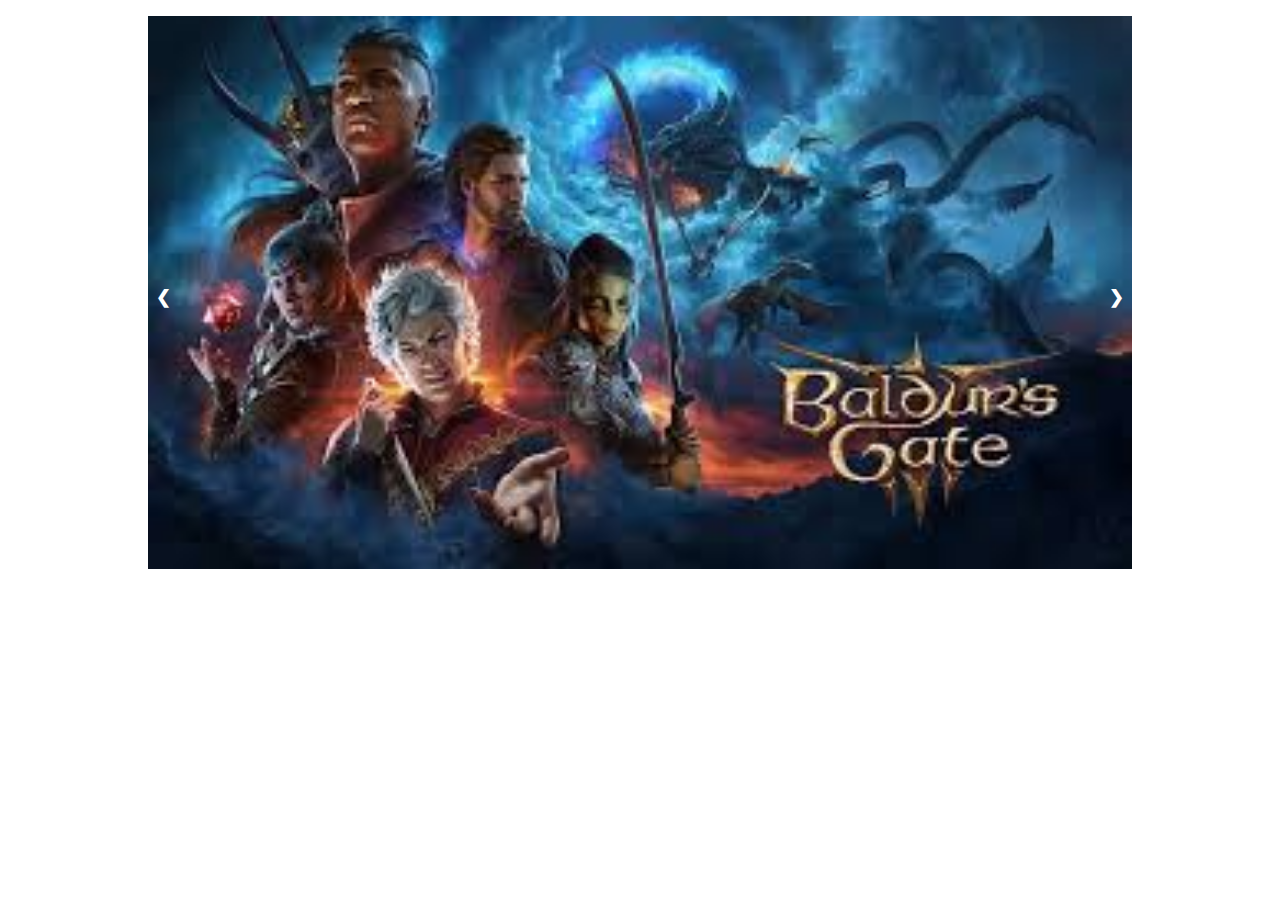
==== HTML/index.html @ 14071a91 "Criação da pagina principal html" ====
<html lang="en">
<head>
    <meta charset="UTF-8">
    <meta name="viewport" content="width=device-width, initial-scale=1.0">
    <title>Carrossel de Imagens</title>
    <link rel="stylesheet" href="../CSS/style.css">
</head>
<body>
    <div class="slideshow-container">
        <div class="mySlides fade">
            <img src="../MEDIA/bg3.jpeg" style="width: 100%;">
        </div>
        <div class="mySlides fade">
            <img src="../MEDIA/download.jpeg" style="width: 100%;">
        </div>
        <div class="mySlides fade">
            <img src="../MEDIA/pathofexile.jpeg" style="width: 100%;">
        </div>

        <a class="prev" onclick="plusSlides(-1)">&#10094;</a>
        <a class="next" onclick="plusSlides(1)">&#10095;</a>
    </div>
    <script src="../JS/script.js"></script>
</body>
</html>
---- CSS/style.css ----
.slideshow-container {
    max-width: 1000px;
    position: relative;
    margin: auto;
}

.mySlides {
    display: none;
    padding: 8px;
    text-align: center;
}

.prev, .next {
    cursor: pointer;
    position: absolute;
    top: 50%;
    width: auto;
    margin-top: -22px;
    padding: 16px;
    color: white;
    font-weight: bold;
    font-size: 18px;
    transition: 0.6s ease;
    border-radius: 0 3px 3px 0;
    user-select: none;
}

.next{
    right: 0;
    border-radius: 3px 0 0 3px;
}

.fade {
    animation-name: fade;
    animation-duration: 1.5s;
}

@keyframes fade {
    from {opacity: 0;}
    to {opacity: 1;}
}
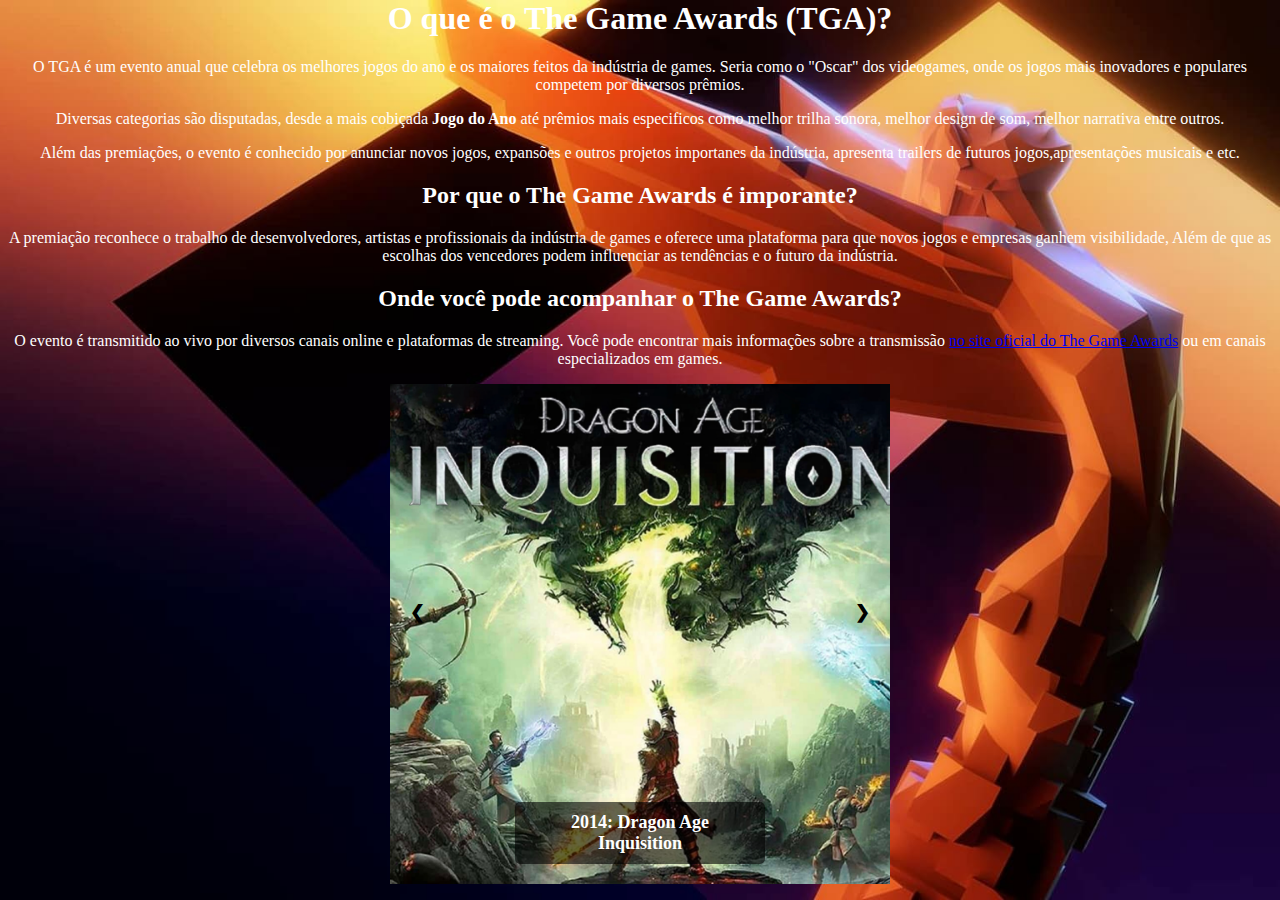
==== commit 2f34ffd2: "Adicionado mais jogos, explicando o que é o TGA, colocando imagem de fundo, titulos nas imagens, mel" ====
--- a/HTML/index.html
+++ b/HTML/index.html
@@ -6,17 +6,70 @@
     <link rel="stylesheet" href="../CSS/style.css">
 </head>
 <body>
+    <div class="text">
+        <h1>O que é o The Game Awards (TGA)?</h1>
+        <p> O TGA é um evento anual que celebra os melhores jogos do ano e os maiores feitos da indústria de games.
+        Seria como o "Oscar" dos videogames, onde os jogos mais inovadores e populares competem por diversos prêmios.
+        </p>
+        <p>
+        Diversas categorias são disputadas, desde a mais cobiçada <b>Jogo do Ano</b> até prêmios mais especificos
+        como melhor trilha sonora, melhor design de som, melhor narrativa entre outros.
+        </p>
+        <p>
+        Além das premiações, o evento é conhecido por anunciar novos jogos, expansões e outros projetos importanes da indústria, apresenta trailers de futuros jogos,apresentações musicais e etc.
+        </p>
+        <h2>Por que o The Game Awards é imporante?</h2>
+        <p>
+        A premiação reconhece o trabalho de desenvolvedores, artistas e profissionais da indústria de games e oferece uma plataforma
+        para que novos jogos e empresas ganhem visibilidade, Além de que as escolhas dos vencedores podem influenciar as tendências
+        e o futuro da indústria.
+        </p>
+        <h2>Onde você pode acompanhar o The Game Awards?</h2>
+        <p>O evento é transmitido ao vivo por diversos canais online e plataformas de streaming. Você pode encontrar mais informações sobre a transmissão 
+        <a href="https://thegameawards.com/">no site oficial do The Game Awards</a> ou em canais especializados em games.
+        </p>
+    </div>
     <div class="slideshow-container">
         <div class="mySlides fade">
-            <img src="../MEDIA/bg3.jpeg" style="width: 100%;">
+            <img src="../MEDIA/dragonage.jpg">
+            <div class="title">2014: Dragon Age Inquisition</div>
         </div>
         <div class="mySlides fade">
-            <img src="../MEDIA/download.jpeg" style="width: 100%;">
+            <img src="../MEDIA/thewitcher.jpg">
+            <div class="title">2015: The Witcher 3: The Wild Hunt</div>
         </div>
         <div class="mySlides fade">
-            <img src="../MEDIA/pathofexile.jpeg" style="width: 100%;">
+            <img src="../MEDIA/overwatch.jpg">
+            <div class="title">2016: Overwatch</div>
         </div>
-
+        <div class="mySlides fade">
+            <img src="../MEDIA/zelda.jpg">
+            <div class="title">2017:The Legend of Zelda: Breath of the Wild</div>
+        </div>
+        <div class="mySlides fade">
+            <img src="../MEDIA/gow.jpg">
+            <div class="title">2018: God of War</div>
+        </div>
+        <div class="mySlides fade">
+            <img src="../MEDIA/sekiro.jpg">
+            <div class="title">2019: Sekiro: Shadows Die Twice</div>
+        </div>
+        <div class="mySlides fade">
+            <img src="../MEDIA/lastofus.jpg">
+            <div class="title">2020: The Last of Us Part II</div>
+        </div>
+        <div class="mySlides fade">
+            <img src="../MEDIA/ittakestwo.jpg">
+            <div class="title">2021: It Takes Two</div>
+        </div>
+        <div class="mySlides fade">
+            <img src="../MEDIA/eldenring.jpg">
+            <div class="title">2022: Elden Ring</div>
+        </div>
+        <div class="mySlides fade">
+            <img src="../MEDIA/bg3.jpg">
+            <div class="title">2023: Baldur's Gate 3</div>
+        </div>
         <a class="prev" onclick="plusSlides(-1)">&#10094;</a>
         <a class="next" onclick="plusSlides(1)">&#10095;</a>
     </div>
--- a/CSS/style.css
+++ b/CSS/style.css
@@ -1,32 +1,58 @@
 .slideshow-container {
-    max-width: 1000px;
+    max-width: 500px;
     position: relative;
     margin: auto;
 }
 
 .mySlides {
     display: none;
-    padding: 8px;
+    position: relative;
+    text-align: center;
+}
+.mySlides img {
+    width: 100%; /* Garante que a largura se ajuste ao contêiner */
+    height: 500px; /* Define uma altura fixa */
+    object-fit: cover; /* Recorta a imagem para preencher sem distorcer */
+    display: block; /* Remove espaçamentos indesejados */
+}
+.mySlides .title {
+    position: absolute;
+    bottom: 20px; /* Ajuste conforme necessário */
+    left: 50%;
+    transform: translateX(-50%);
+    background-color: rgba(0, 0, 0, 0.6); /* Fundo semitransparente */
+    color: white;
+    padding: 10px 20px;
+    font-size: 18px;
+    border-radius: 5px;
+    font-weight: bold;
     text-align: center;
 }
 
+
 .prev, .next {
+    transform: translateY(-50%);
     cursor: pointer;
     position: absolute;
     top: 50%;
     width: auto;
     margin-top: -22px;
-    padding: 16px;
-    color: white;
+    padding: 10px;
+    color: rgb(0, 0, 0);
     font-weight: bold;
     font-size: 18px;
     transition: 0.6s ease;
     border-radius: 0 3px 3px 0;
     user-select: none;
+    z-index: 10;
+}
+
+.prev{
+    left: 10px;
 }
 
 .next{
-    right: 0;
+    right: 10;
     border-radius: 3px 0 0 3px;
 }
 
@@ -39,3 +65,19 @@
     from {opacity: 0;}
     to {opacity: 1;}
 }
+
+.text {
+    text-align: center;
+    color: white;
+
+}
+
+body {
+    background-image:url('../MEDIA/TGA.jpg');
+    background-size: cover;
+    background-repeat: no-repeat;
+    background-attachment: fixed;
+    background-position: center;
+    margin: 0;
+    padding: 0;
+}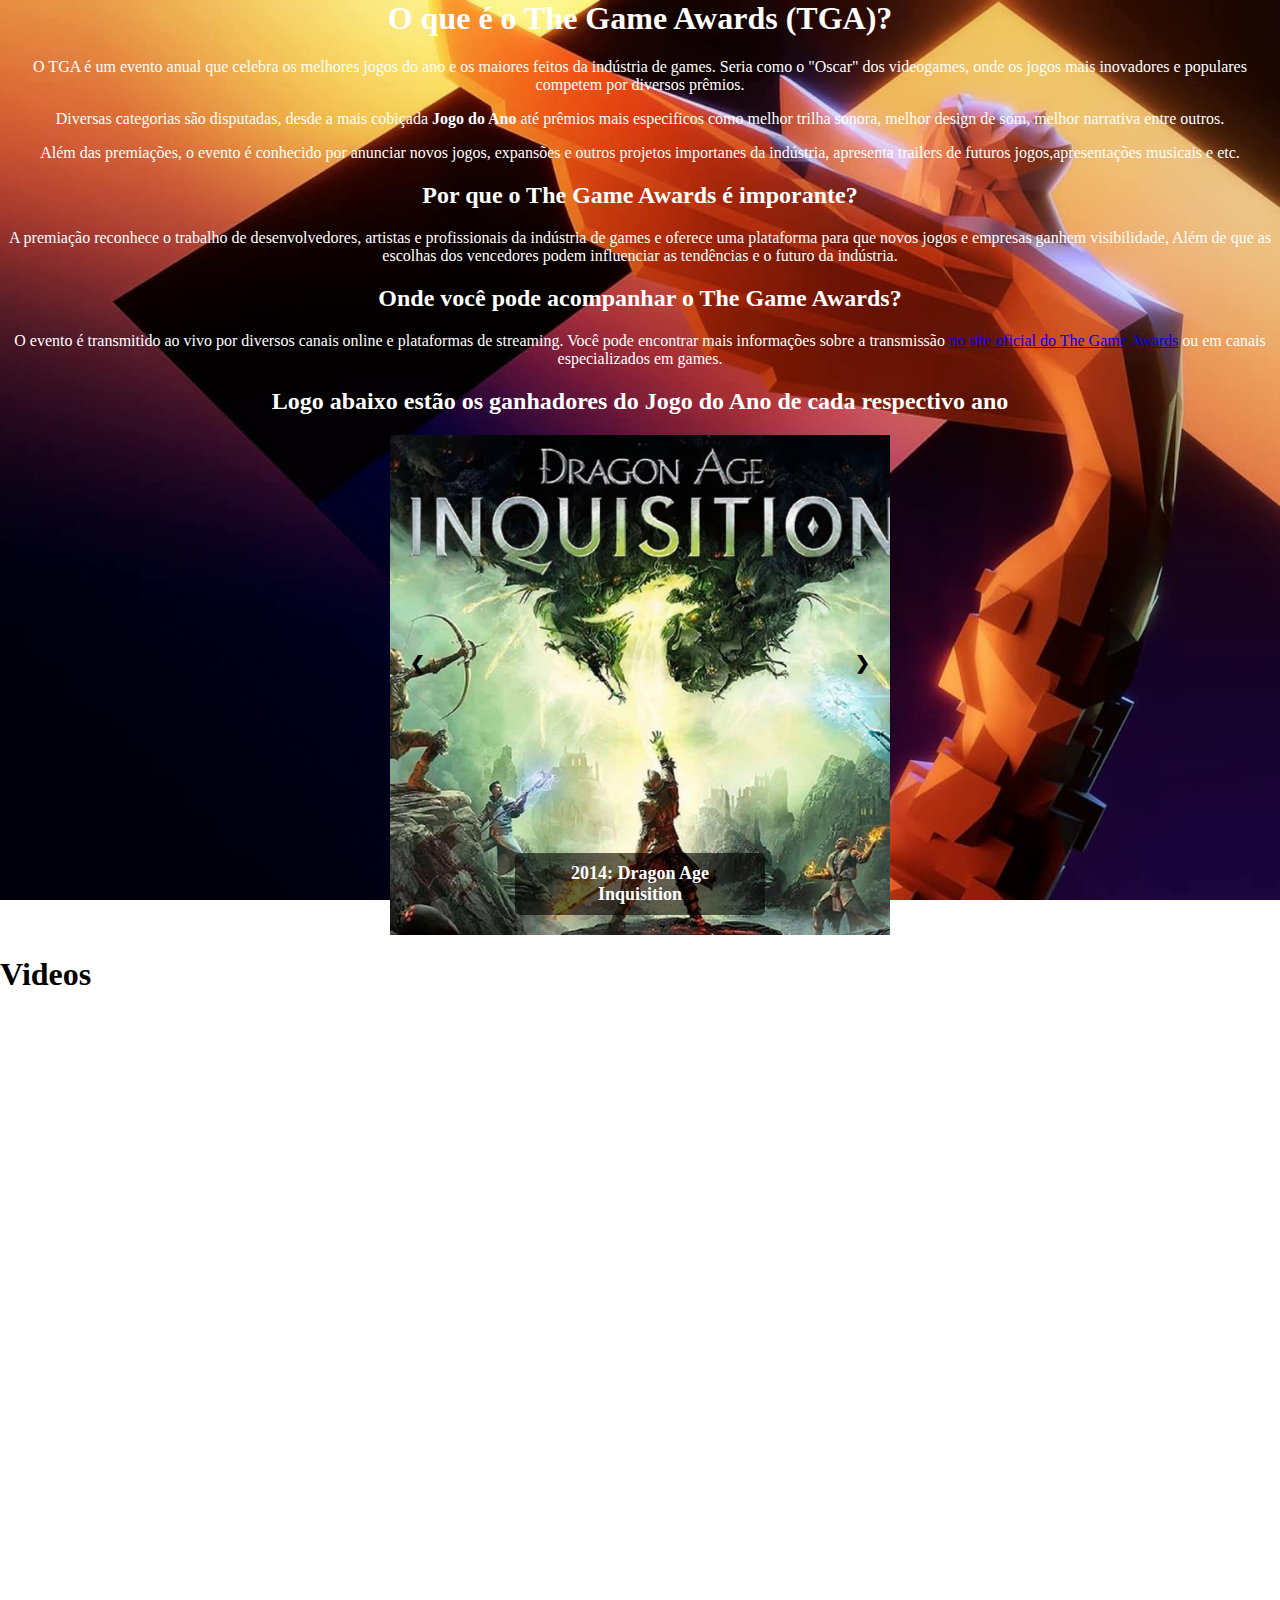
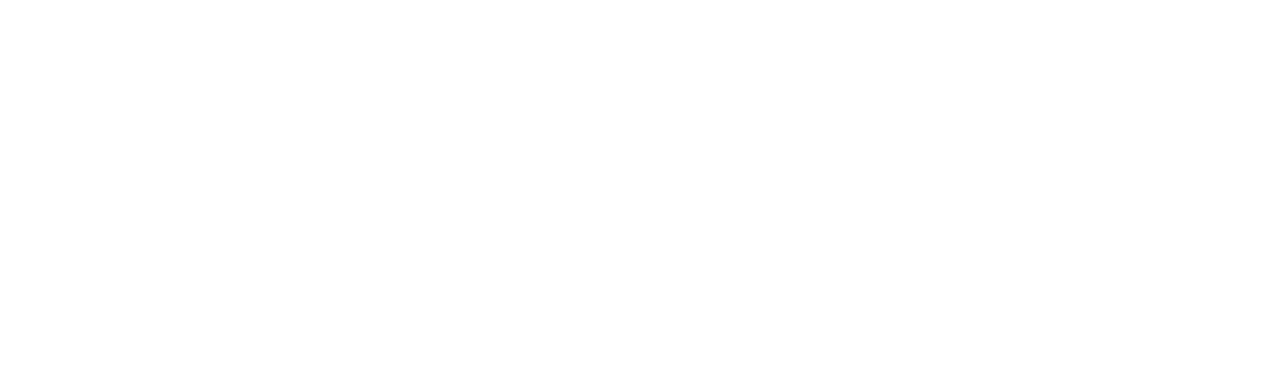
==== commit ed40d41e: "Adicionado alguns videos sobre o TGA" ====
--- a/HTML/index.html
+++ b/HTML/index.html
@@ -28,6 +28,7 @@
         <p>O evento é transmitido ao vivo por diversos canais online e plataformas de streaming. Você pode encontrar mais informações sobre a transmissão 
         <a href="https://thegameawards.com/">no site oficial do The Game Awards</a> ou em canais especializados em games.
         </p>
+        <h2>Logo abaixo estão os ganhadores do Jogo do Ano de cada respectivo ano</h2>
     </div>
     <div class="slideshow-container">
         <div class="mySlides fade">
@@ -74,5 +75,12 @@
         <a class="next" onclick="plusSlides(1)">&#10095;</a>
     </div>
     <script src="../JS/script.js"></script>
+
+    <h1>Videos</h1>
+    <iframe width="560" height="315" src="https://www.youtube.com/embed/GeqkJ5zswKc?si=7Xs5vavKkcrLEaB9" title="YouTube video player" frameborder="0" allow="accelerometer; clipboard-write; encrypted-media; gyroscope; picture-in-picture; web-share" referrerpolicy="strict-origin-when-cross-origin" allowfullscreen></iframe>
+    <p></p>
+    <iframe width="560" height="315" src="https://www.youtube.com/embed/Cty_fb3dBXU?si=ascOEJrwIrsne9YD" title="YouTube video player" frameborder="0" allow="accelerometer; clipboard-write; encrypted-media; gyroscope; picture-in-picture; web-share" referrerpolicy="strict-origin-when-cross-origin" allowfullscreen></iframe>
+    <p></p>
+    <iframe width="560" height="315" src="https://www.youtube.com/embed/0RtITCVm9U0?si=CFdlGaCw0zqA_w1D" title="YouTube video player" frameborder="0" allow="accelerometer; clipboard-write; encrypted-media; gyroscope; picture-in-picture; web-share" referrerpolicy="strict-origin-when-cross-origin" allowfullscreen></iframe>
 </body>
 </html>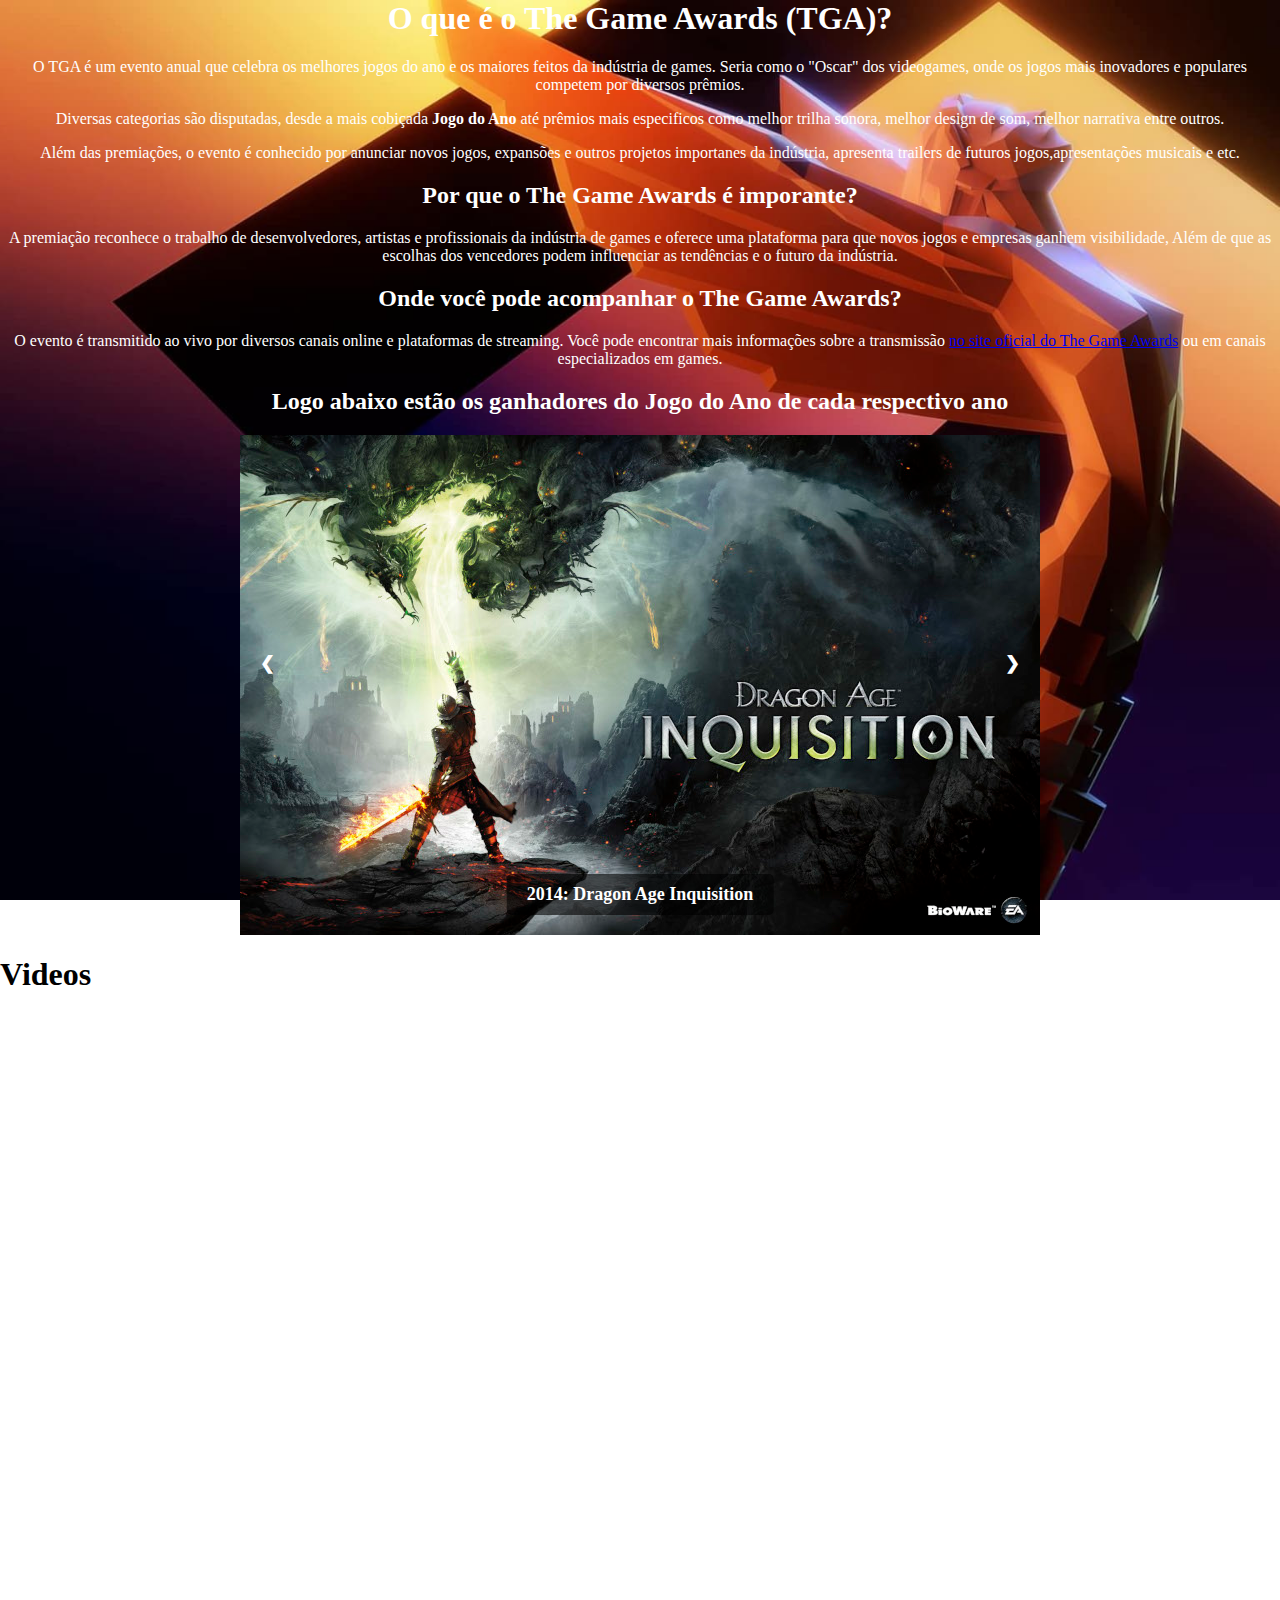
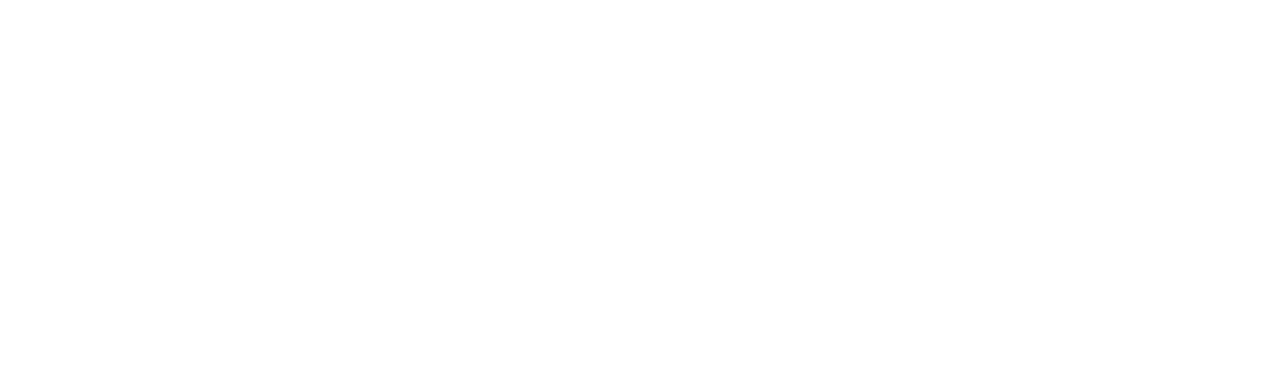
==== commit 3d0b0721: "Atualização das Imagens do Slide" ====
--- a/HTML/index.html
+++ b/HTML/index.html
@@ -32,43 +32,43 @@
     </div>
     <div class="slideshow-container">
         <div class="mySlides fade">
-            <img src="../MEDIA/dragonage.jpg">
+            <img src="../MEDIA/DragonAge800x500.jpg">
             <div class="title">2014: Dragon Age Inquisition</div>
         </div>
         <div class="mySlides fade">
-            <img src="../MEDIA/thewitcher.jpg">
+            <img src="../MEDIA/TheWitcher800x500.jpg">
             <div class="title">2015: The Witcher 3: The Wild Hunt</div>
         </div>
         <div class="mySlides fade">
-            <img src="../MEDIA/overwatch.jpg">
+            <img src="../MEDIA/Overwatch889x500.jpg">
             <div class="title">2016: Overwatch</div>
         </div>
         <div class="mySlides fade">
-            <img src="../MEDIA/zelda.jpg">
+            <img src="../MEDIA/TheLegendofZelda899x500.jpg">
             <div class="title">2017:The Legend of Zelda: Breath of the Wild</div>
         </div>
         <div class="mySlides fade">
-            <img src="../MEDIA/gow.jpg">
+            <img src="../MEDIA/GodofWar889x500.jpg">
             <div class="title">2018: God of War</div>
         </div>
         <div class="mySlides fade">
-            <img src="../MEDIA/sekiro.jpg">
+            <img src="../MEDIA/Sekiro899x500.jpg">
             <div class="title">2019: Sekiro: Shadows Die Twice</div>
         </div>
         <div class="mySlides fade">
-            <img src="../MEDIA/lastofus.jpg">
+            <img src="../MEDIA/TheLastofUs899x500.jpg">
             <div class="title">2020: The Last of Us Part II</div>
         </div>
         <div class="mySlides fade">
-            <img src="../MEDIA/ittakestwo.jpg">
+            <img src="../MEDIA/ItTakesTwo889x500.jpg">
             <div class="title">2021: It Takes Two</div>
         </div>
         <div class="mySlides fade">
-            <img src="../MEDIA/eldenring.jpg">
+            <img src="../MEDIA/EldenRing889x500.jpg">
             <div class="title">2022: Elden Ring</div>
         </div>
         <div class="mySlides fade">
-            <img src="../MEDIA/bg3.jpg">
+            <img src="../MEDIA/BauldursGate889x500.jpg">
             <div class="title">2023: Baldur's Gate 3</div>
         </div>
         <a class="prev" onclick="plusSlides(-1)">&#10094;</a>
--- a/CSS/style.css
+++ b/CSS/style.css
@@ -1,5 +1,5 @@
 .slideshow-container {
-    max-width: 500px;
+    max-width: 800px;
     position: relative;
     margin: auto;
 }
@@ -38,7 +38,7 @@
     width: auto;
     margin-top: -22px;
     padding: 10px;
-    color: rgb(0, 0, 0);
+    color: white;
     font-weight: bold;
     font-size: 18px;
     transition: 0.6s ease;
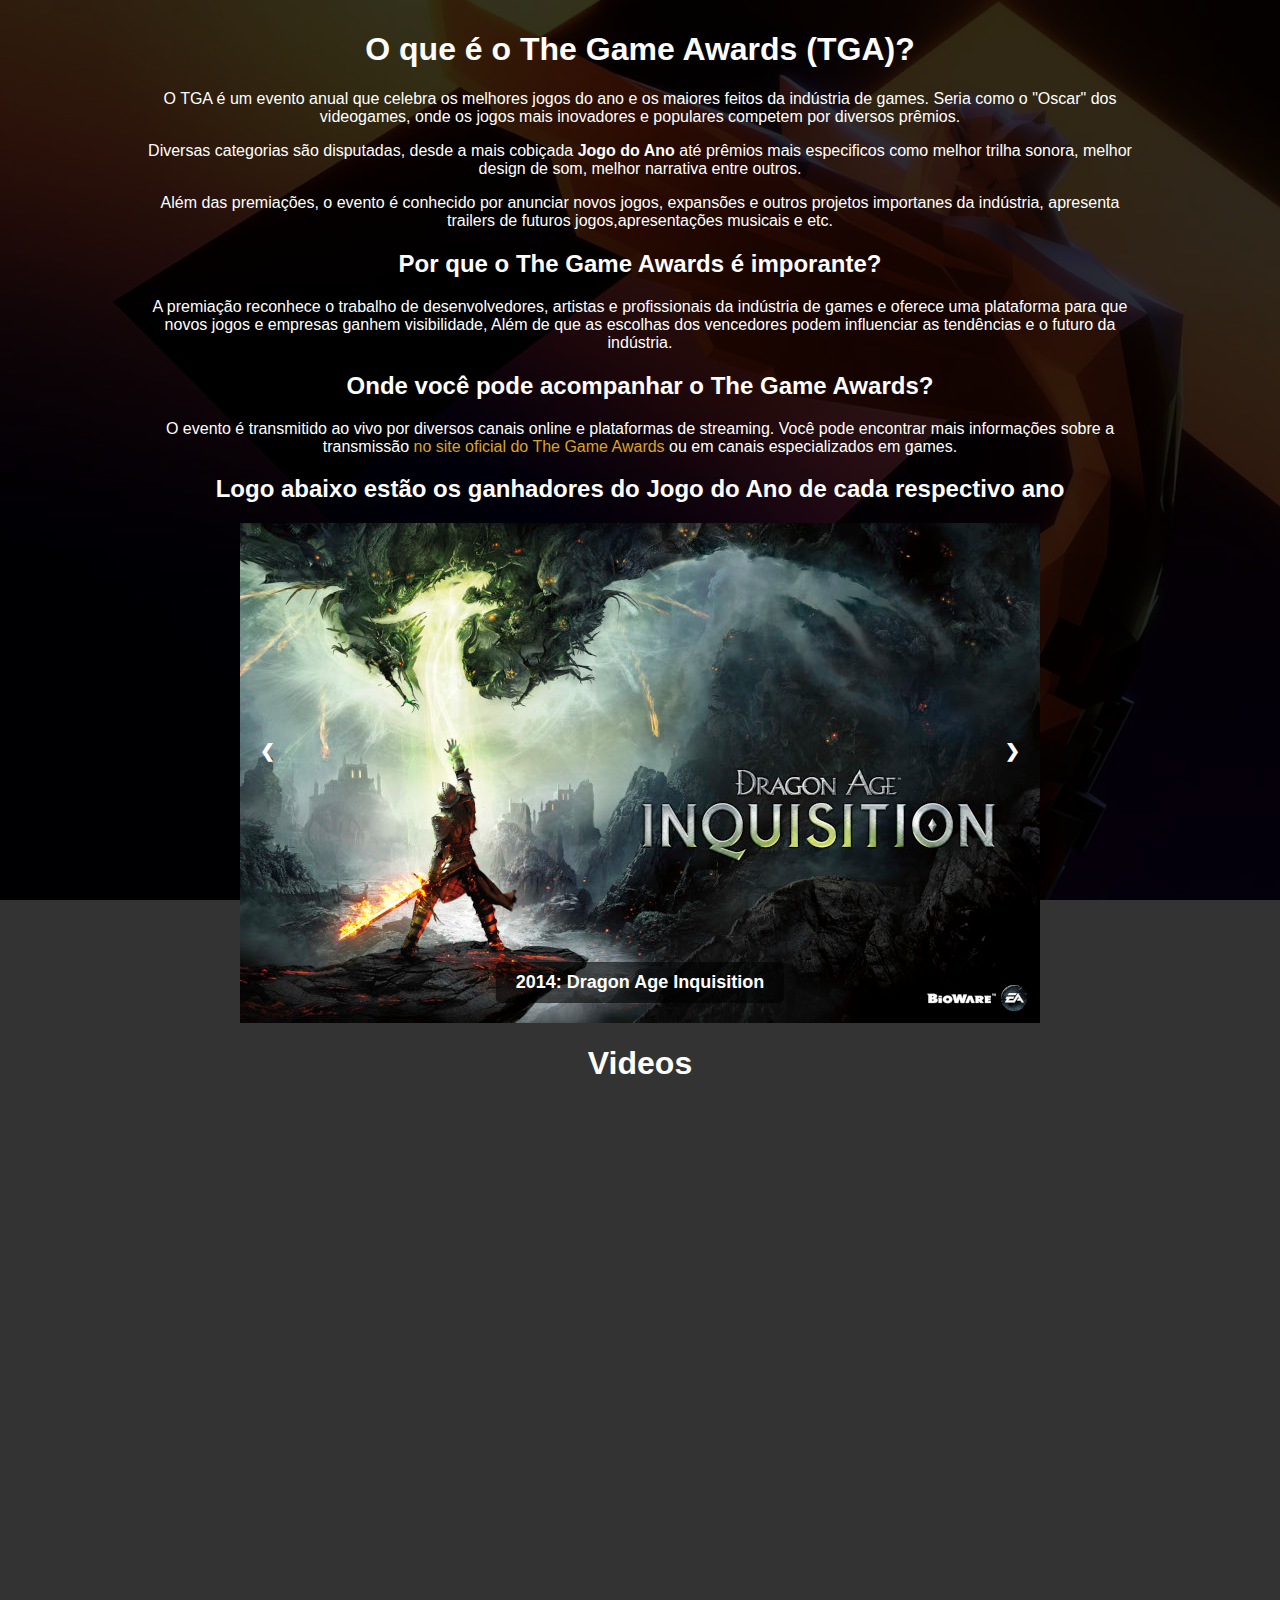
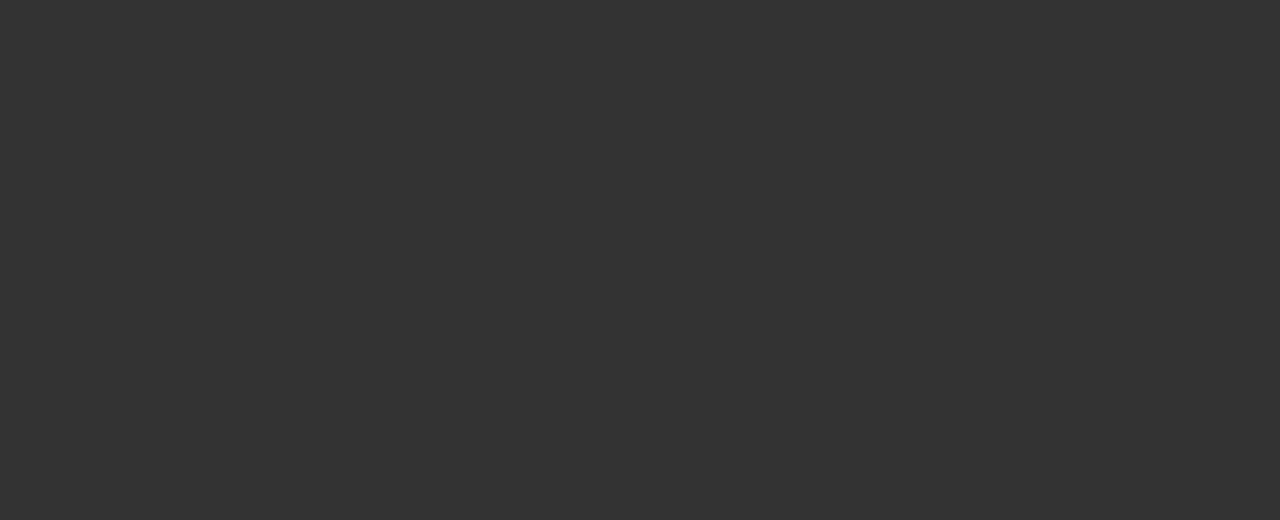
==== commit f4c8d821: "Reorganização dos conteúdos da página" ====
--- a/HTML/index.html
+++ b/HTML/index.html
@@ -6,81 +6,82 @@
     <link rel="stylesheet" href="../CSS/style.css">
 </head>
 <body>
-    <div class="text">
-        <h1>O que é o The Game Awards (TGA)?</h1>
-        <p> O TGA é um evento anual que celebra os melhores jogos do ano e os maiores feitos da indústria de games.
-        Seria como o "Oscar" dos videogames, onde os jogos mais inovadores e populares competem por diversos prêmios.
-        </p>
-        <p>
-        Diversas categorias são disputadas, desde a mais cobiçada <b>Jogo do Ano</b> até prêmios mais especificos
-        como melhor trilha sonora, melhor design de som, melhor narrativa entre outros.
-        </p>
-        <p>
-        Além das premiações, o evento é conhecido por anunciar novos jogos, expansões e outros projetos importanes da indústria, apresenta trailers de futuros jogos,apresentações musicais e etc.
-        </p>
-        <h2>Por que o The Game Awards é imporante?</h2>
-        <p>
-        A premiação reconhece o trabalho de desenvolvedores, artistas e profissionais da indústria de games e oferece uma plataforma
-        para que novos jogos e empresas ganhem visibilidade, Além de que as escolhas dos vencedores podem influenciar as tendências
-        e o futuro da indústria.
-        </p>
-        <h2>Onde você pode acompanhar o The Game Awards?</h2>
-        <p>O evento é transmitido ao vivo por diversos canais online e plataformas de streaming. Você pode encontrar mais informações sobre a transmissão 
-        <a href="https://thegameawards.com/">no site oficial do The Game Awards</a> ou em canais especializados em games.
-        </p>
-        <h2>Logo abaixo estão os ganhadores do Jogo do Ano de cada respectivo ano</h2>
-    </div>
-    <div class="slideshow-container">
-        <div class="mySlides fade">
-            <img src="../MEDIA/DragonAge800x500.jpg">
-            <div class="title">2014: Dragon Age Inquisition</div>
+    <main>
+        <div class="text">
+            <h1>O que é o The Game Awards (TGA)?</h1>
+            <p> O TGA é um evento anual que celebra os melhores jogos do ano e os maiores feitos da indústria de games.
+            Seria como o "Oscar" dos videogames, onde os jogos mais inovadores e populares competem por diversos prêmios.
+            </p>
+            <p>
+            Diversas categorias são disputadas, desde a mais cobiçada <b>Jogo do Ano</b> até prêmios mais especificos
+            como melhor trilha sonora, melhor design de som, melhor narrativa entre outros.
+            </p>
+            <p>
+            Além das premiações, o evento é conhecido por anunciar novos jogos, expansões e outros projetos importanes da indústria, apresenta trailers de futuros jogos,apresentações musicais e etc.
+            </p>
+            <h2>Por que o The Game Awards é imporante?</h2>
+            <p>
+            A premiação reconhece o trabalho de desenvolvedores, artistas e profissionais da indústria de games e oferece uma plataforma
+            para que novos jogos e empresas ganhem visibilidade, Além de que as escolhas dos vencedores podem influenciar as tendências
+            e o futuro da indústria.
+            </p>
+            <h2>Onde você pode acompanhar o The Game Awards?</h2>
+            <p>O evento é transmitido ao vivo por diversos canais online e plataformas de streaming. Você pode encontrar mais informações sobre a transmissão
+            <a href="https://thegameawards.com/">no site oficial do The Game Awards</a> ou em canais especializados em games.
+            </p>
+            <h2>Logo abaixo estão os ganhadores do Jogo do Ano de cada respectivo ano</h2>
         </div>
-        <div class="mySlides fade">
-            <img src="../MEDIA/TheWitcher800x500.jpg">
-            <div class="title">2015: The Witcher 3: The Wild Hunt</div>
+        <div class="slideshow-container">
+            <div class="mySlides fade">
+                <img src="../MEDIA/DragonAge800x500.jpg">
+                <div class="title">2014: Dragon Age Inquisition</div>
+            </div>
+            <div class="mySlides fade">
+                <img src="../MEDIA/TheWitcher800x500.jpg">
+                <div class="title">2015: The Witcher 3: The Wild Hunt</div>
+            </div>
+            <div class="mySlides fade">
+                <img src="../MEDIA/Overwatch889x500.jpg">
+                <div class="title">2016: Overwatch</div>
+            </div>
+            <div class="mySlides fade">
+                <img src="../MEDIA/TheLegendofZelda899x500.jpg">
+                <div class="title">2017:The Legend of Zelda: Breath of the Wild</div>
+            </div>
+            <div class="mySlides fade">
+                <img src="../MEDIA/GodofWar889x500.jpg">
+                <div class="title">2018: God of War</div>
+            </div>
+            <div class="mySlides fade">
+                <img src="../MEDIA/Sekiro899x500.jpg">
+                <div class="title">2019: Sekiro: Shadows Die Twice</div>
+            </div>
+            <div class="mySlides fade">
+                <img src="../MEDIA/TheLastofUs899x500.jpg">
+                <div class="title">2020: The Last of Us Part II</div>
+            </div>
+            <div class="mySlides fade">
+                <img src="../MEDIA/ItTakesTwo889x500.jpg">
+                <div class="title">2021: It Takes Two</div>
+            </div>
+            <div class="mySlides fade">
+                <img src="../MEDIA/EldenRing889x500.jpg">
+                <div class="title">2022: Elden Ring</div>
+            </div>
+            <div class="mySlides fade">
+                <img src="../MEDIA/BauldursGate889x500.jpg">
+                <div class="title">2023: Baldur's Gate 3</div>
+            </div>
+            <a class="prev" onclick="plusSlides(-1)">&#10094;</a>
+            <a class="next" onclick="plusSlides(1)">&#10095;</a>
         </div>
-        <div class="mySlides fade">
-            <img src="../MEDIA/Overwatch889x500.jpg">
-            <div class="title">2016: Overwatch</div>
-        </div>
-        <div class="mySlides fade">
-            <img src="../MEDIA/TheLegendofZelda899x500.jpg">
-            <div class="title">2017:The Legend of Zelda: Breath of the Wild</div>
-        </div>
-        <div class="mySlides fade">
-            <img src="../MEDIA/GodofWar889x500.jpg">
-            <div class="title">2018: God of War</div>
-        </div>
-        <div class="mySlides fade">
-            <img src="../MEDIA/Sekiro899x500.jpg">
-            <div class="title">2019: Sekiro: Shadows Die Twice</div>
-        </div>
-        <div class="mySlides fade">
-            <img src="../MEDIA/TheLastofUs899x500.jpg">
-            <div class="title">2020: The Last of Us Part II</div>
-        </div>
-        <div class="mySlides fade">
-            <img src="../MEDIA/ItTakesTwo889x500.jpg">
-            <div class="title">2021: It Takes Two</div>
-        </div>
-        <div class="mySlides fade">
-            <img src="../MEDIA/EldenRing889x500.jpg">
-            <div class="title">2022: Elden Ring</div>
-        </div>
-        <div class="mySlides fade">
-            <img src="../MEDIA/BauldursGate889x500.jpg">
-            <div class="title">2023: Baldur's Gate 3</div>
-        </div>
-        <a class="prev" onclick="plusSlides(-1)">&#10094;</a>
-        <a class="next" onclick="plusSlides(1)">&#10095;</a>
-    </div>
-    <script src="../JS/script.js"></script>
-
-    <h1>Videos</h1>
-    <iframe width="560" height="315" src="https://www.youtube.com/embed/GeqkJ5zswKc?si=7Xs5vavKkcrLEaB9" title="YouTube video player" frameborder="0" allow="accelerometer; clipboard-write; encrypted-media; gyroscope; picture-in-picture; web-share" referrerpolicy="strict-origin-when-cross-origin" allowfullscreen></iframe>
-    <p></p>
-    <iframe width="560" height="315" src="https://www.youtube.com/embed/Cty_fb3dBXU?si=ascOEJrwIrsne9YD" title="YouTube video player" frameborder="0" allow="accelerometer; clipboard-write; encrypted-media; gyroscope; picture-in-picture; web-share" referrerpolicy="strict-origin-when-cross-origin" allowfullscreen></iframe>
-    <p></p>
-    <iframe width="560" height="315" src="https://www.youtube.com/embed/0RtITCVm9U0?si=CFdlGaCw0zqA_w1D" title="YouTube video player" frameborder="0" allow="accelerometer; clipboard-write; encrypted-media; gyroscope; picture-in-picture; web-share" referrerpolicy="strict-origin-when-cross-origin" allowfullscreen></iframe>
+        <script src="../JS/script.js"></script>
+        <h1>Videos</h1>
+        <iframe width="560" height="315" src="https://www.youtube.com/embed/GeqkJ5zswKc?si=7Xs5vavKkcrLEaB9" title="YouTube video player" frameborder="0" allow="accelerometer; clipboard-write; encrypted-media; gyroscope; picture-in-picture; web-share" referrerpolicy="strict-origin-when-cross-origin" allowfullscreen></iframe>
+        <p></p>
+        <iframe width="560" height="315" src="https://www.youtube.com/embed/Cty_fb3dBXU?si=ascOEJrwIrsne9YD" title="YouTube video player" frameborder="0" allow="accelerometer; clipboard-write; encrypted-media; gyroscope; picture-in-picture; web-share" referrerpolicy="strict-origin-when-cross-origin" allowfullscreen></iframe>
+        <p></p>
+        <iframe width="560" height="315" src="https://www.youtube.com/embed/0RtITCVm9U0?si=CFdlGaCw0zqA_w1D" title="YouTube video player" frameborder="0" allow="accelerometer; clipboard-write; encrypted-media; gyroscope; picture-in-picture; web-share" referrerpolicy="strict-origin-when-cross-origin" allowfullscreen></iframe>
+    </main>
 </body>
 </html>--- a/CSS/style.css
+++ b/CSS/style.css
@@ -66,18 +66,33 @@
     to {opacity: 1;}
 }
 
-.text {
-    text-align: center;
-    color: white;
-
-}
-
 body {
+    font-family: 'Segoe UI', Tahoma, Geneva, Verdana, sans-serif;
     background-image:url('../MEDIA/TGA.jpg');
     background-size: cover;
     background-repeat: no-repeat;
     background-attachment: fixed;
     background-position: center;
     margin: 0;
+    width: 100%;
+    height: 100vh;
     padding: 0;
+    color: white;
+    text-align: center;
+}
+
+main {
+    background-color: rgba(0, 0, 0, 0.801);
+    margin: 0 auto;
+    padding: 10 10 40;
+}
+
+.text {
+    max-width: 1000;
+    margin: 0 auto;
+}
+
+a {
+    text-decoration: none;
+    color: goldenrod;
 }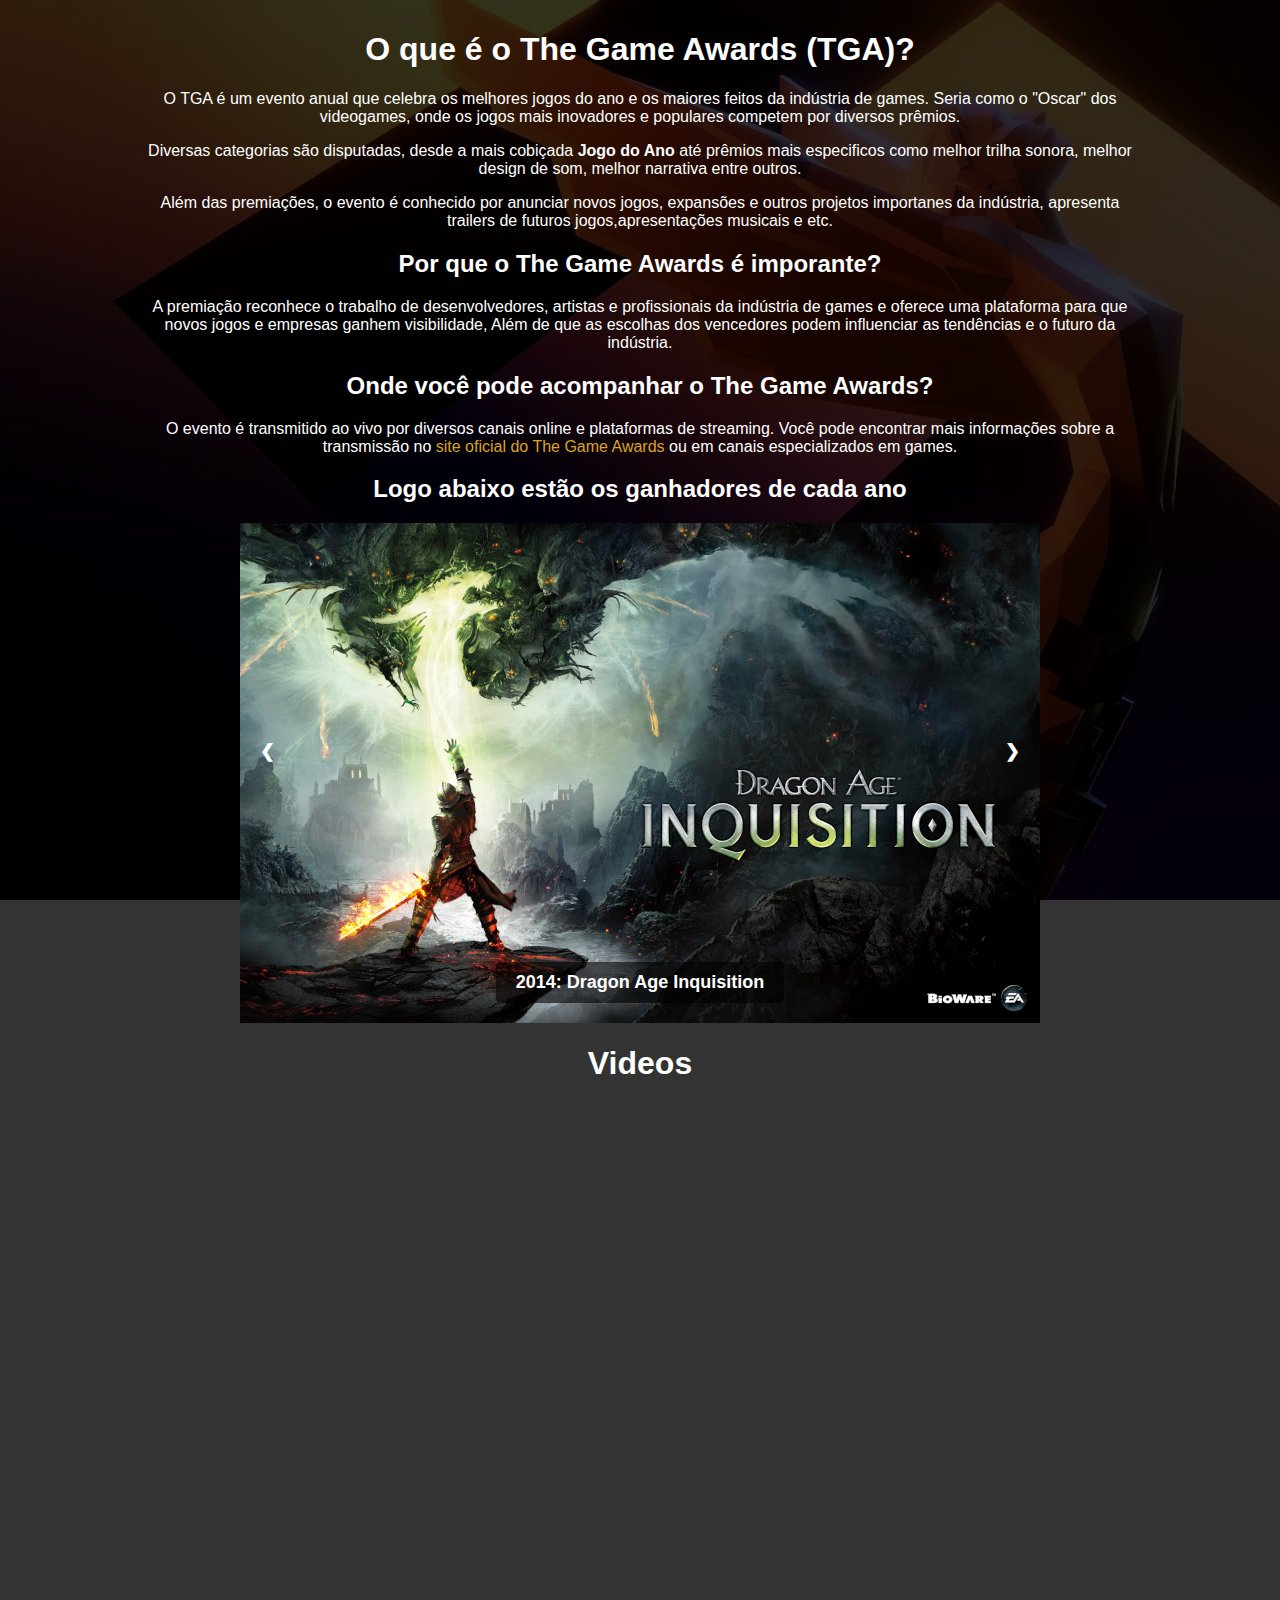
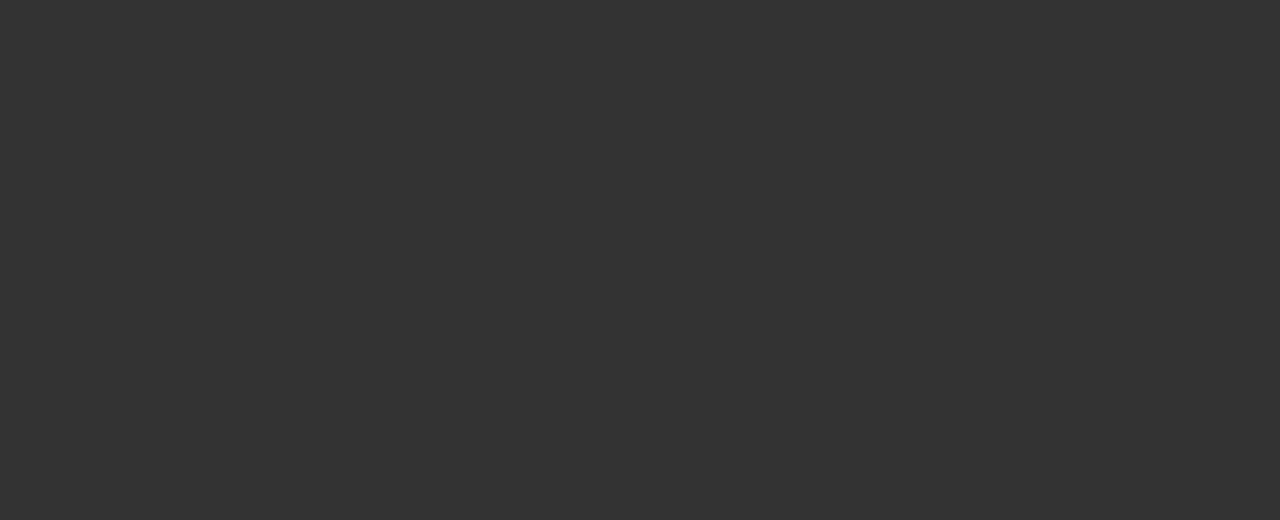
==== commit f5061013: "Ajustes mínimos no texto" ====
--- a/HTML/index.html
+++ b/HTML/index.html
@@ -26,10 +26,10 @@
             e o futuro da indústria.
             </p>
             <h2>Onde você pode acompanhar o The Game Awards?</h2>
-            <p>O evento é transmitido ao vivo por diversos canais online e plataformas de streaming. Você pode encontrar mais informações sobre a transmissão
-            <a href="https://thegameawards.com/">no site oficial do The Game Awards</a> ou em canais especializados em games.
+            <p>O evento é transmitido ao vivo por diversos canais online e plataformas de streaming. Você pode encontrar mais informações sobre a transmissão no
+            <a href="https://thegameawards.com/">site oficial do The Game Awards</a> ou em canais especializados em games.
             </p>
-            <h2>Logo abaixo estão os ganhadores do Jogo do Ano de cada respectivo ano</h2>
+            <h2>Logo abaixo estão os ganhadores de cada ano</h2>
         </div>
         <div class="slideshow-container">
             <div class="mySlides fade">
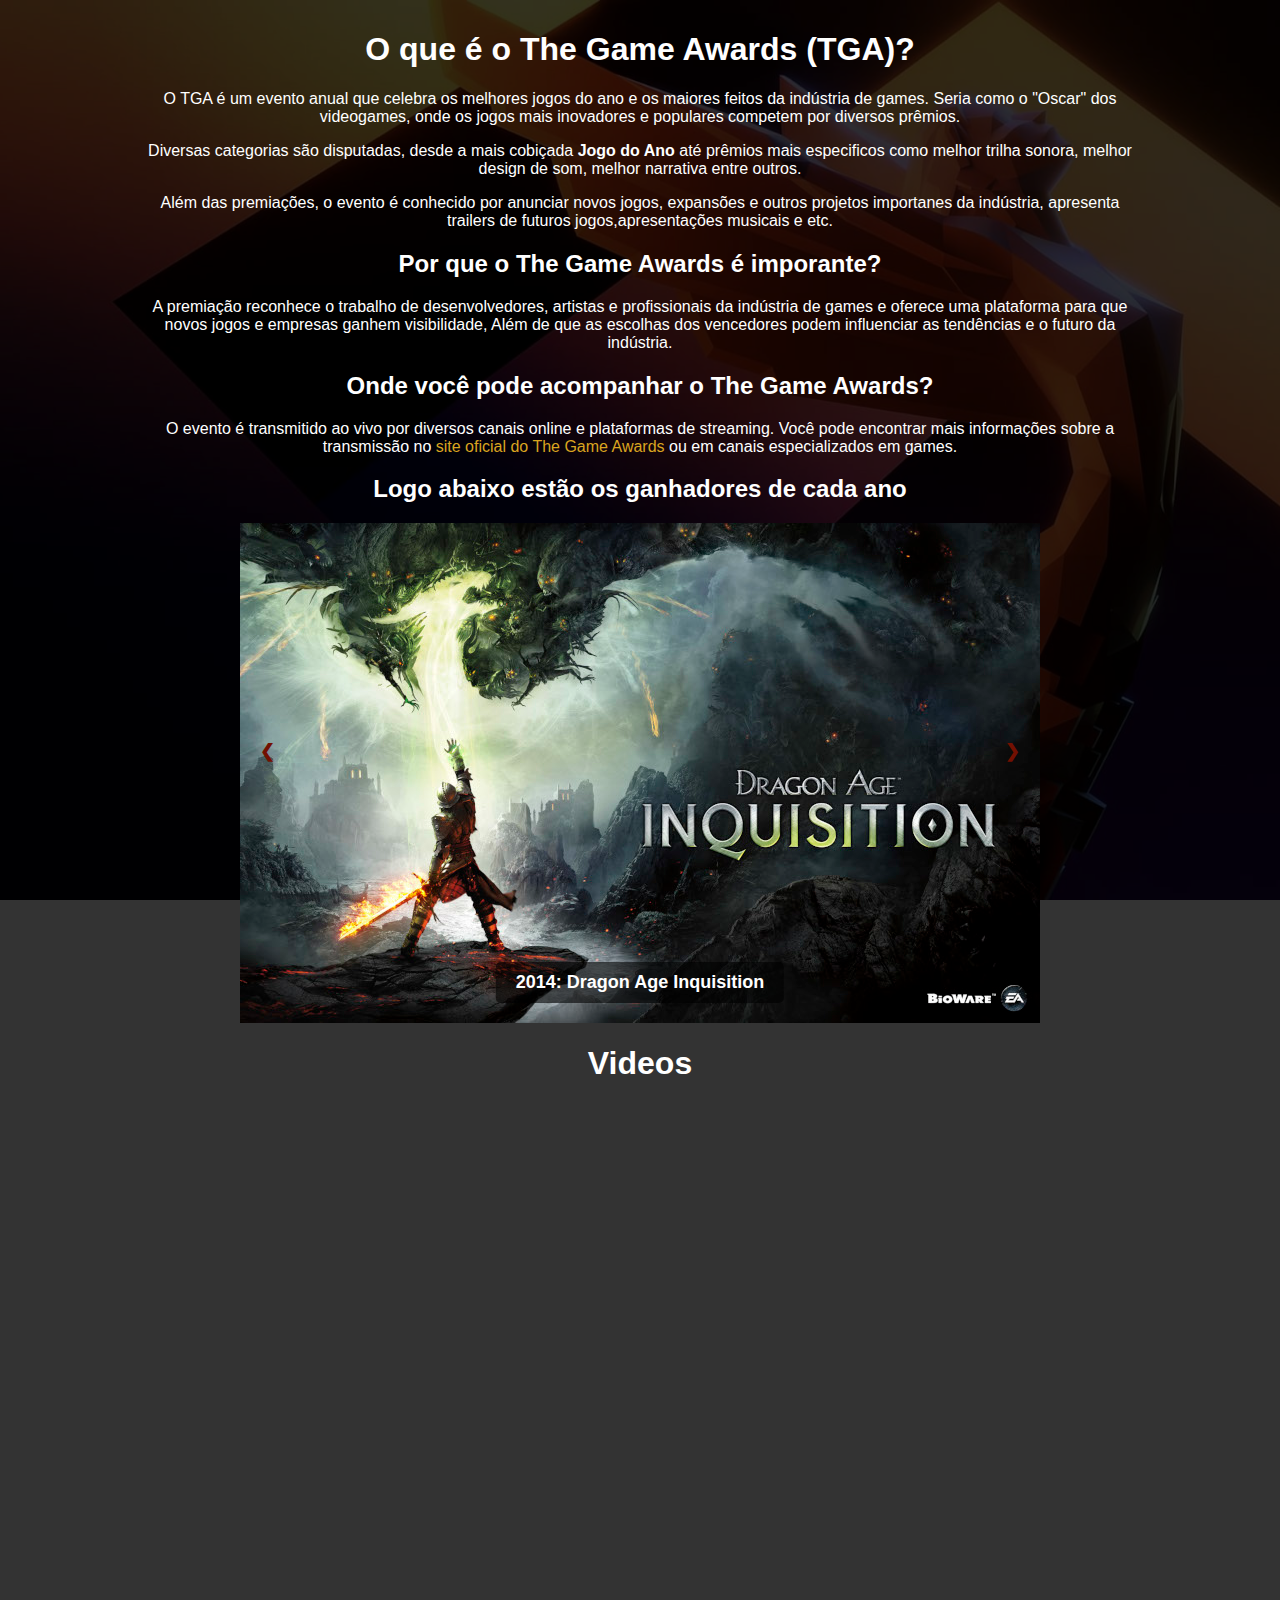
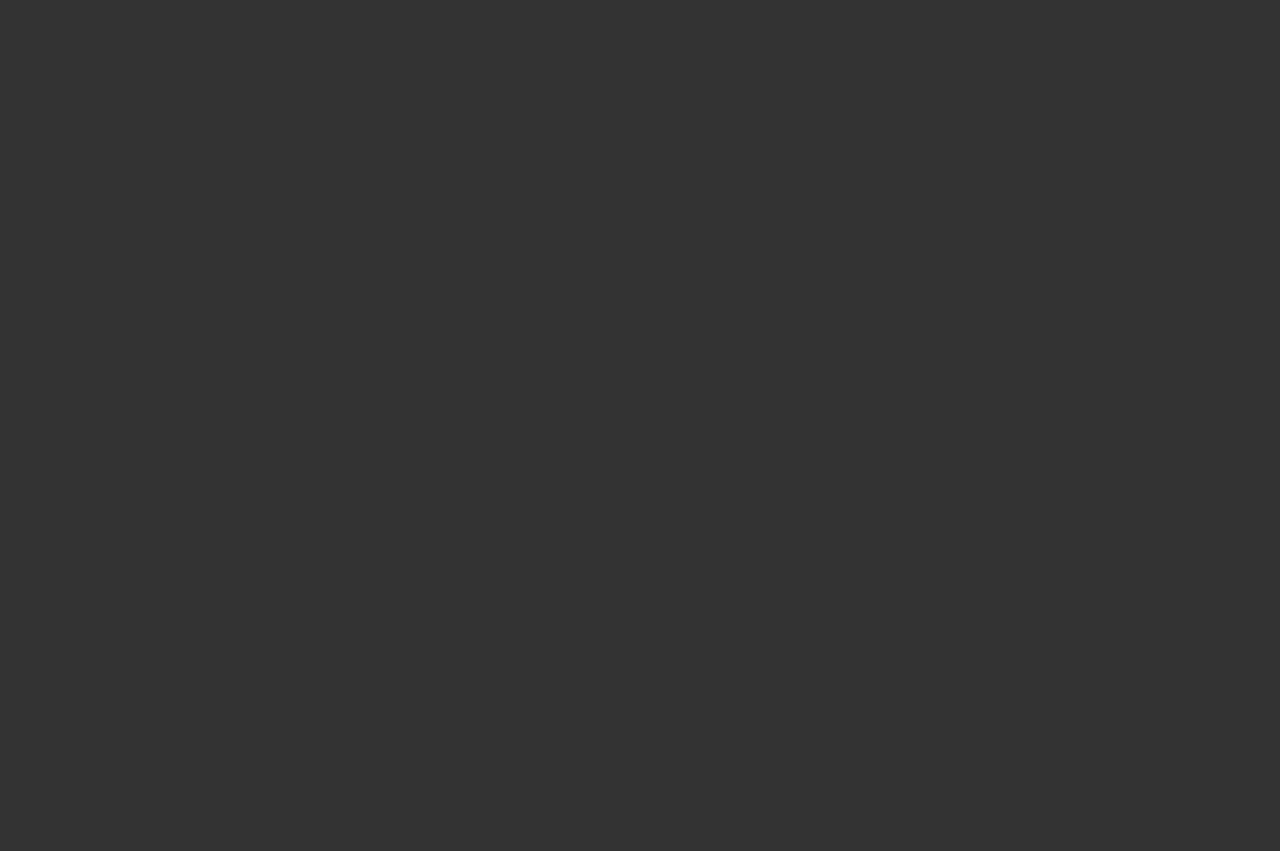
==== commit ede9ad68: "Adicionado mais um video, mudança na cor da seta" ====
--- a/HTML/index.html
+++ b/HTML/index.html
@@ -82,6 +82,8 @@
         <iframe width="560" height="315" src="https://www.youtube.com/embed/Cty_fb3dBXU?si=ascOEJrwIrsne9YD" title="YouTube video player" frameborder="0" allow="accelerometer; clipboard-write; encrypted-media; gyroscope; picture-in-picture; web-share" referrerpolicy="strict-origin-when-cross-origin" allowfullscreen></iframe>
         <p></p>
         <iframe width="560" height="315" src="https://www.youtube.com/embed/0RtITCVm9U0?si=CFdlGaCw0zqA_w1D" title="YouTube video player" frameborder="0" allow="accelerometer; clipboard-write; encrypted-media; gyroscope; picture-in-picture; web-share" referrerpolicy="strict-origin-when-cross-origin" allowfullscreen></iframe>
+        <p></p>
+        <iframe width="560" height="315" src="https://www.youtube.com/embed/J6hpMSTDkoM?si=wRxBhxMyZmxUsNs0" title="YouTube video player" frameborder="0" allow="accelerometer; clipboard-write; encrypted-media; gyroscope; picture-in-picture; web-share" referrerpolicy="strict-origin-when-cross-origin" allowfullscreen></iframe>
     </main>
 </body>
 </html>--- a/CSS/style.css
+++ b/CSS/style.css
@@ -38,7 +38,7 @@
     width: auto;
     margin-top: -22px;
     padding: 10px;
-    color: white;
+    color: #731001;
     font-weight: bold;
     font-size: 18px;
     transition: 0.6s ease;
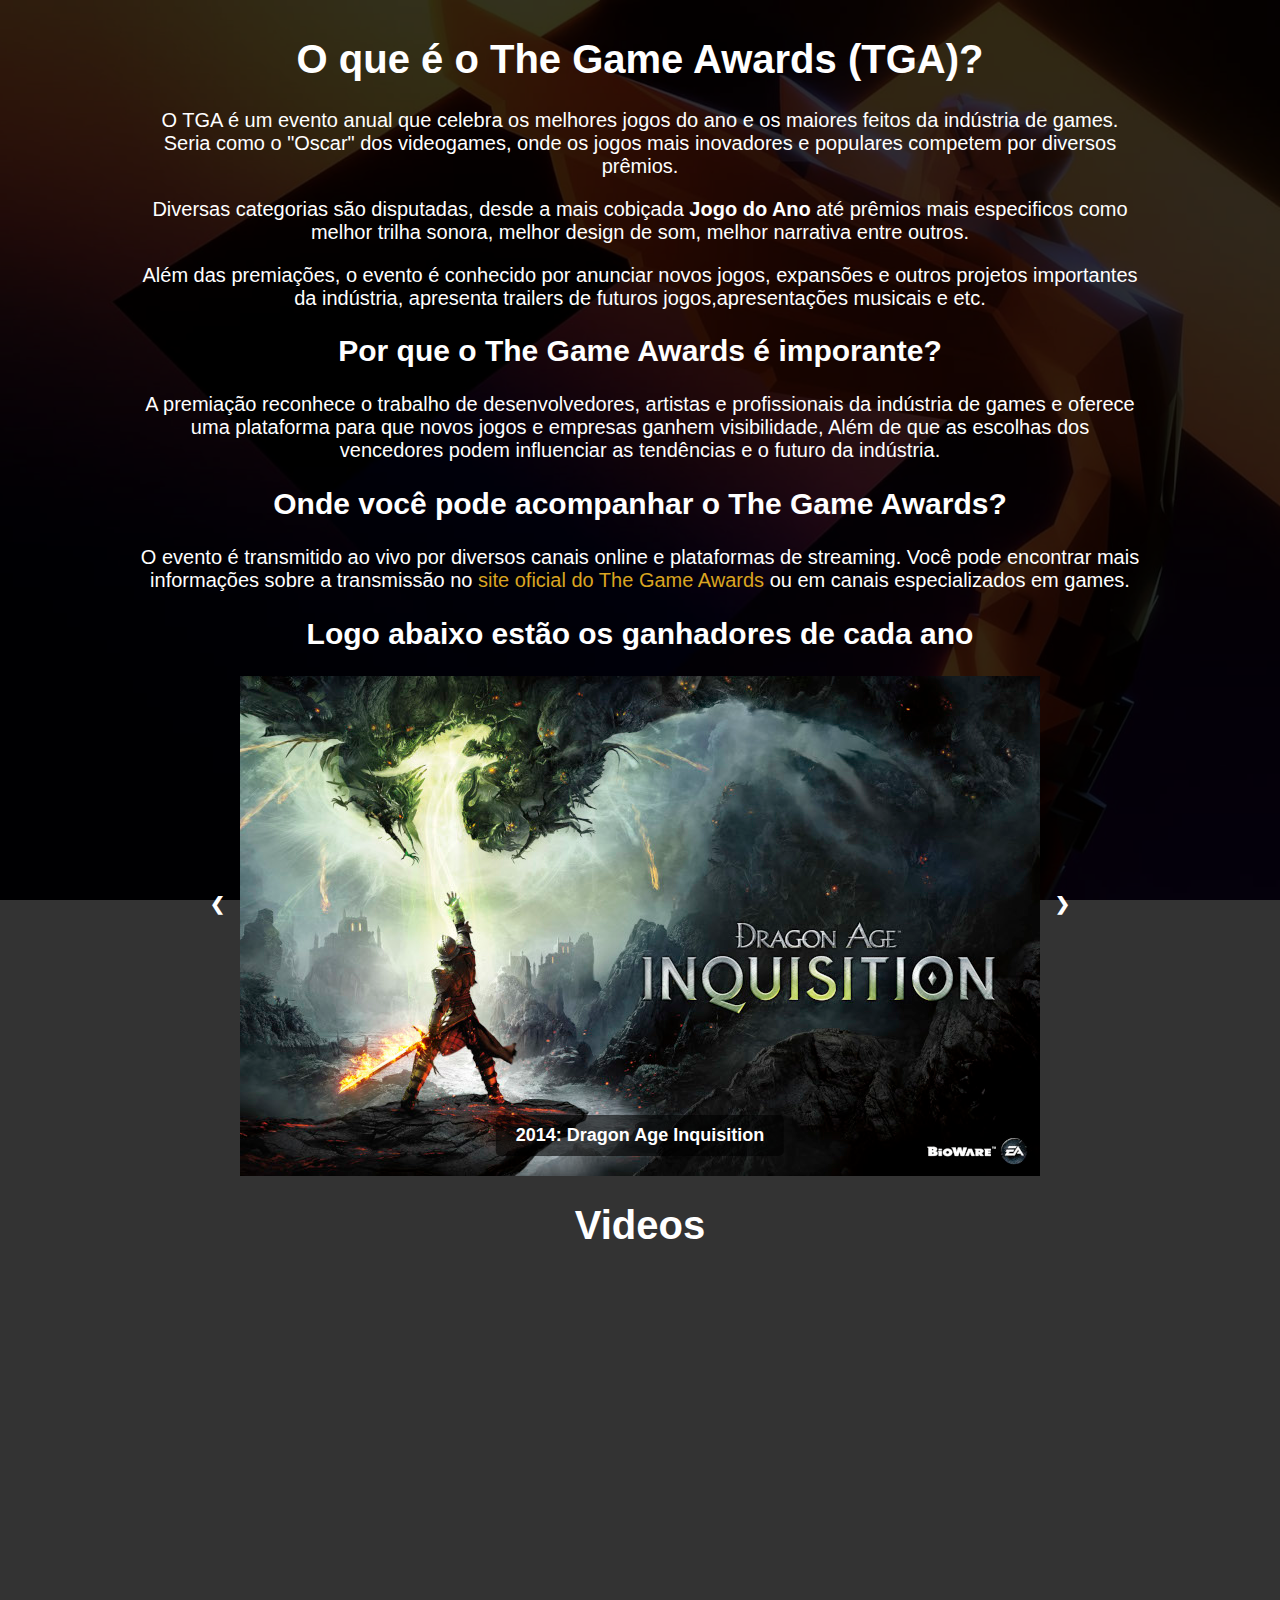
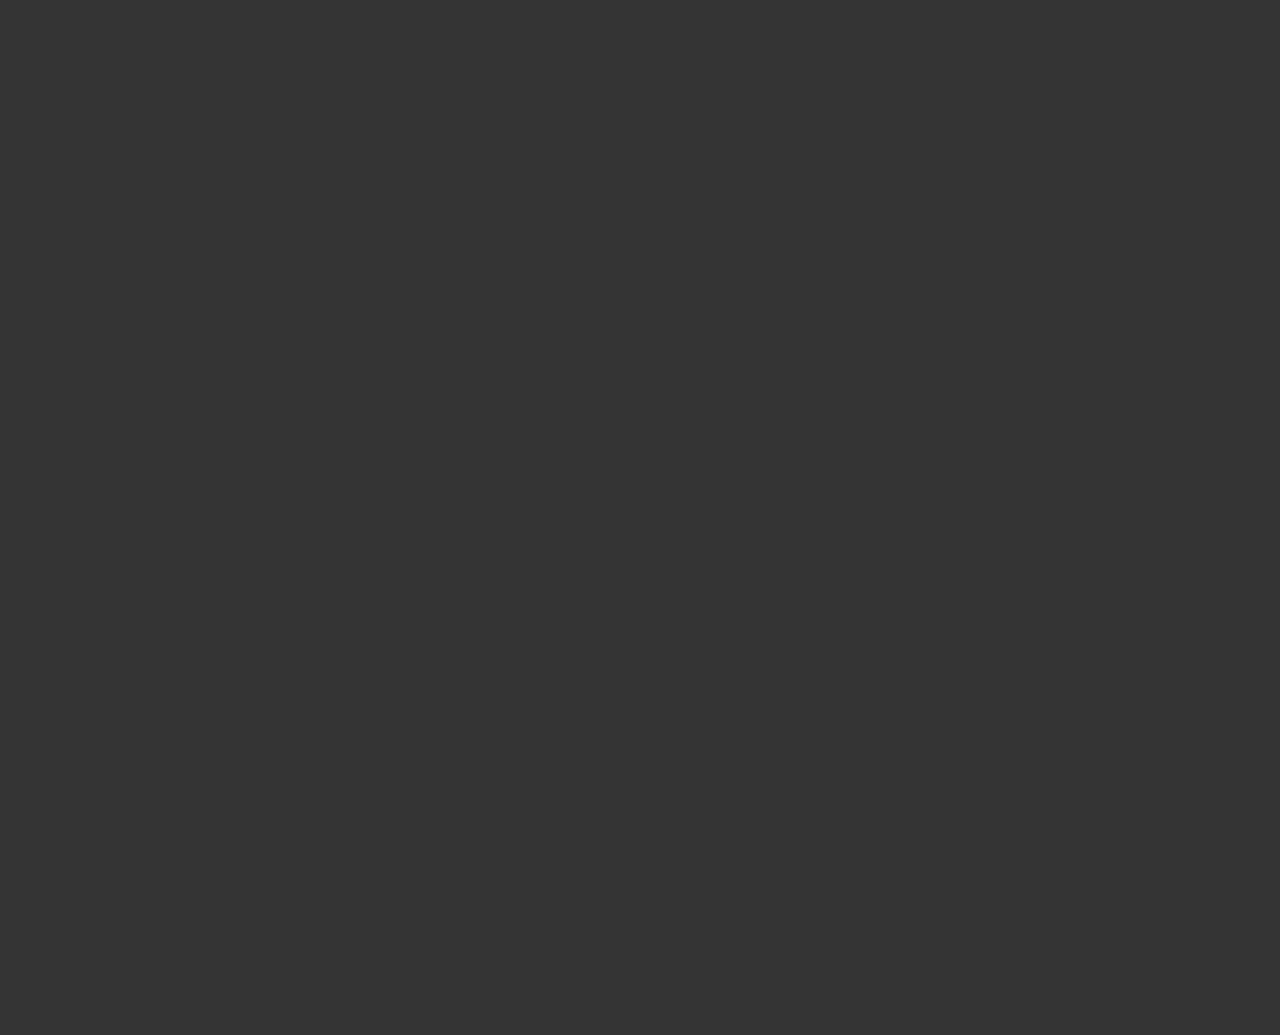
==== commit 352d2a99: "Setinhas fora do Carrossel" ====
--- a/HTML/index.html
+++ b/HTML/index.html
@@ -17,7 +17,7 @@
             como melhor trilha sonora, melhor design de som, melhor narrativa entre outros.
             </p>
             <p>
-            Além das premiações, o evento é conhecido por anunciar novos jogos, expansões e outros projetos importanes da indústria, apresenta trailers de futuros jogos,apresentações musicais e etc.
+            Além das premiações, o evento é conhecido por anunciar novos jogos, expansões e outros projetos importantes da indústria, apresenta trailers de futuros jogos,apresentações musicais e etc.
             </p>
             <h2>Por que o The Game Awards é imporante?</h2>
             <p>
--- a/CSS/style.css
+++ b/CSS/style.css
@@ -38,7 +38,7 @@
     width: auto;
     margin-top: -22px;
     padding: 10px;
-    color: #731001;
+    color: white;
     font-weight: bold;
     font-size: 18px;
     transition: 0.6s ease;
@@ -48,11 +48,11 @@
 }
 
 .prev{
-    left: 10px;
+    left: -40px;
 }
 
 .next{
-    right: 10;
+    right: -40px;
     border-radius: 3px 0 0 3px;
 }
 
@@ -79,6 +79,7 @@
     padding: 0;
     color: white;
     text-align: center;
+    font-size: 20px;
 }
 
 main {
